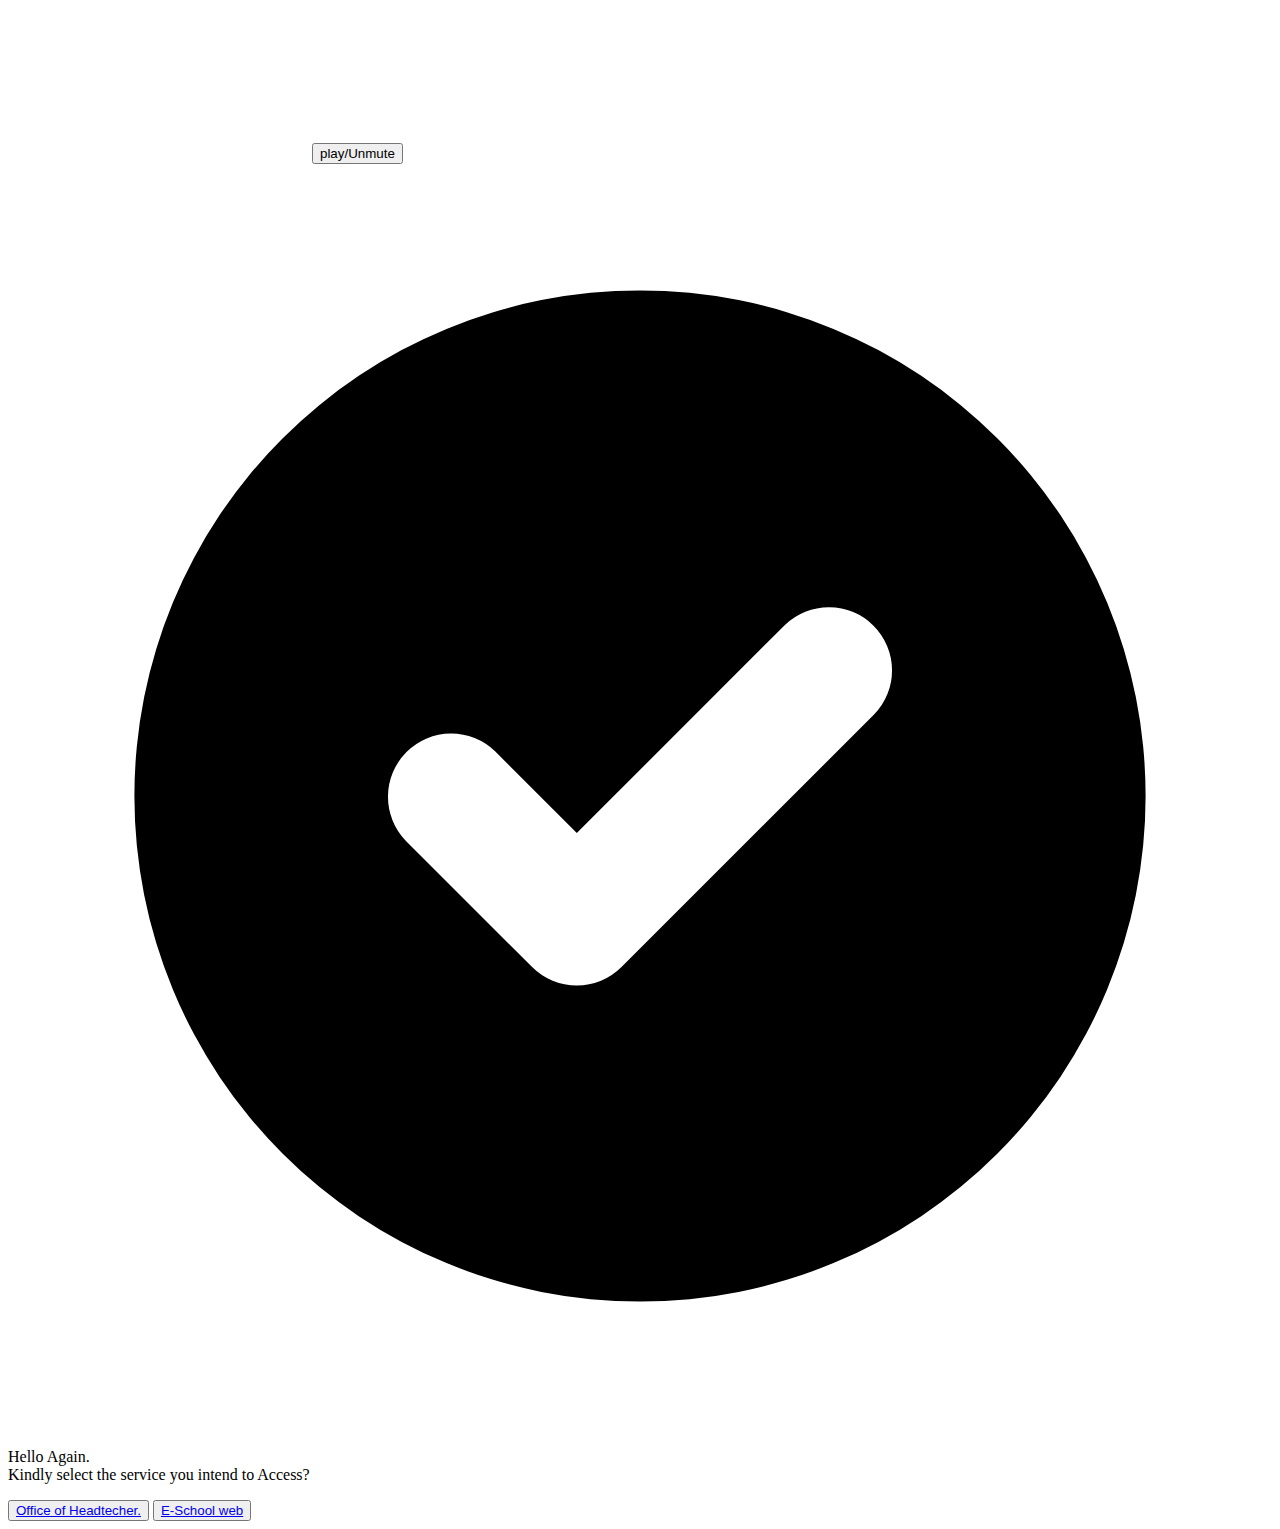
==== index.html @ 0d095c65 "oaia" ====
<!DOCTYPE html>
<html lang="en">
<head>
    <meta charset="UTF-8">
    <meta name="viewport" content="width=device-width, initial-scale=1.0">
    <link rel="stylesheet" href="style.css">
    
    <title>Document</title>
</head>
<body>
    <video autoplay muted loop id="video-background">
        <source src="./video/best1.mp4" type="video/mp4">
        <!-- Add other video format sources here -->
        Your browser does not support HTML5 video.
      </video>
      <button id="mute-toggle">play/Unmute</button>

    <div class="container">
    <div class="notifications-container">
        <div class="success">
          <div class="flex">
            <div class="flex-shrink-0">
              <svg aria-hidden="true" fill="currentColor" viewBox="0 0 20 20" xmlns="http://www.w3.org/2000/svg" class="succes-svg">
                <path clip-rule="evenodd" d="M10 18a8 8 0 100-16 8 8 0 000 16zm3.707-9.293a1 1 0 00-1.414-1.414L9 10.586 7.707 9.293a1 1 0 00-1.414 1.414l2 2a1 1 0 001.414 0l4-4z" fill-rule="evenodd"></path>
              </svg>
            </div>
            <div class="success-prompt-wrap">
              <p class="success-prompt-heading">
              Hello Again. <br> Kindly select  the service you intend to Access?
              </p>
        
              <div class="success-button-container">
                <button class="success-button-main" type="button">
                   <a href="./Learners Biodata/learnerbiodata.html">Office of Headtecher.</a> 
                </button>
                <button class="success-button-secondary" type="button">
                    <a href="https://jamilo-school.github.io/landing-page/">E-School web</a> 
                </button>
              </div>
            </div>
          </div>
        </div>
      </div>
    </div>
    </div>
<script src="app.js"></script>
</body>
</html>
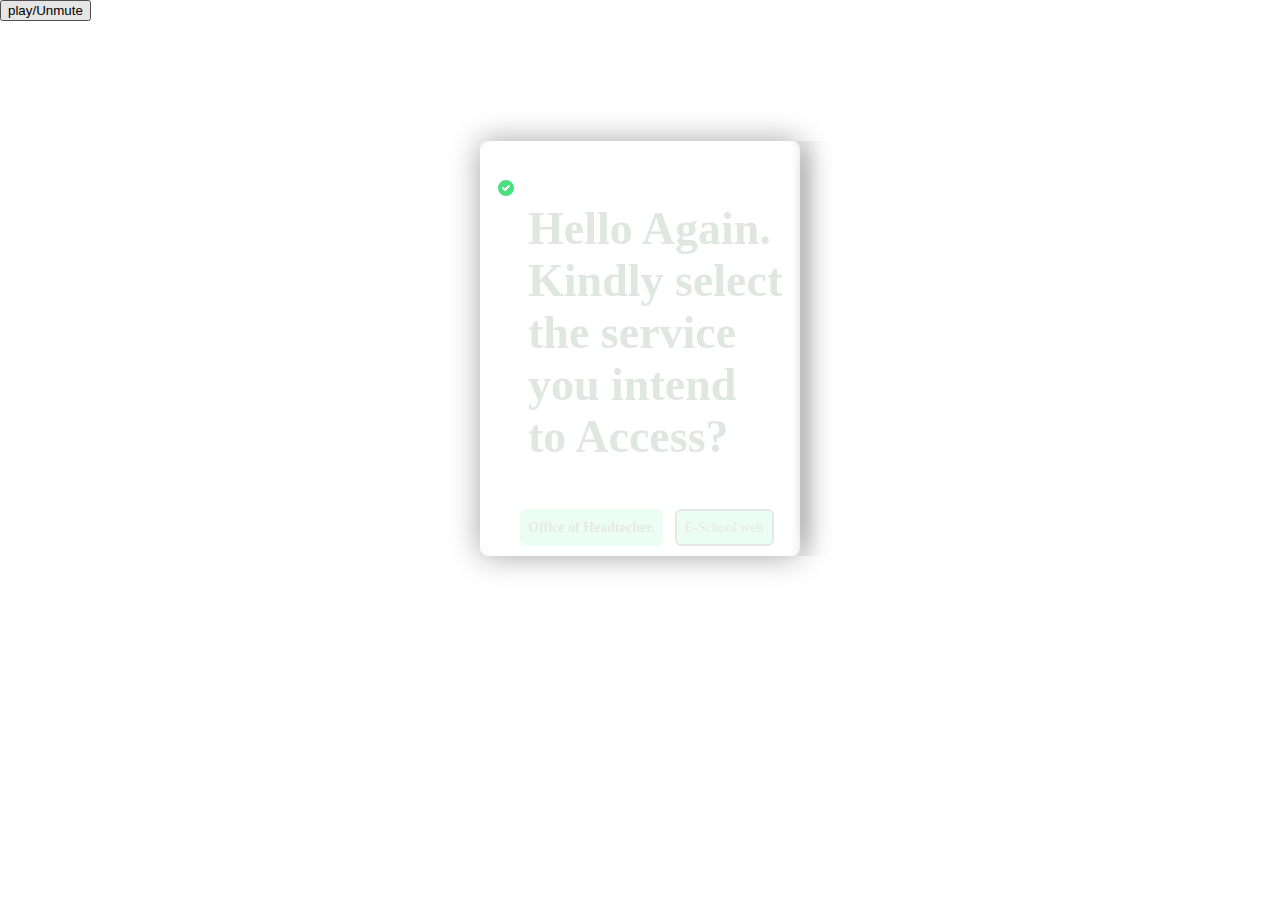
==== commit b0b9bb7b: "ooo" ====
--- a/index.html
+++ b/index.html
@@ -3,7 +3,7 @@
 <head>
     <meta charset="UTF-8">
     <meta name="viewport" content="width=device-width, initial-scale=1.0">
-    <link rel="stylesheet" href="style.css">
+    <link rel="stylesheet" href="index.css">
     
     <title>Document</title>
 </head>
@@ -26,12 +26,12 @@
             </div>
             <div class="success-prompt-wrap">
               <p class="success-prompt-heading">
-              Hello Again. <br> Kindly select  the service you intend to Access?
+              Hello Again. <br> Kindly select  the service you intend <br> to Access?
               </p>
         
               <div class="success-button-container">
                 <button class="success-button-main" type="button">
-                   <a href="./Learners Biodata/learnerbiodata.html">Office of Headtecher.</a> 
+                   <a href="./1Learners Biodata/learnerbiodata.html">Office of Headtecher.</a> 
                 </button>
                 <button class="success-button-secondary" type="button">
                     <a href="https://jamilo-school.github.io/landing-page/">E-School web</a> 
@@ -43,6 +43,6 @@
       </div>
     </div>
     </div>
-<script src="app.js"></script>
+<script src="index.js"></script>
 </body>
 </html>--- a/index.css
+++ b/index.css
@@ -0,0 +1,176 @@
+
+body, html {
+    height: 100%;
+    margin: 0;
+    padding: 0;
+    height: 100vh;
+  }
+  
+  .video-container {
+    position: relative;
+    width: 100%;
+    height: 100vh;
+    overflow: hidden;
+  }
+  
+  #video-background {
+    position: absolute;
+    top: 50%;
+    left: 50%;
+    min-width: 100%;
+    min-height: 100%;
+    width: auto;
+    height: auto;
+    z-index: -1000;
+    transform: translateX(-50%) translateY(-50%);
+  }
+  
+  .content {
+    position: absolute;
+    top: 50%;
+    left: 50%;
+    transform: translateX(-50%) translateY(-50%);
+    text-align: center;
+    color: white;
+  }
+  
+.container{
+    margin: 0 auto;
+    max-width: 320px;
+    margin: 0 auto;
+    backdrop-filter: blur(50px);
+    border-radius: 8px;
+    box-shadow: 0 0 30px rgba(0, 0, 0, 0.361);
+    
+}
+a{
+    text-decoration: none;
+    color: #e5e8e7;
+    font-family: gergia;
+}
+
+.notifications-container {
+    margin-top: 120px;
+    width: 100%;
+    height: auto;
+    font-size: 2.875rem;
+    line-height: 3.25rem;
+    flex-direction: column;
+    gap: 3rem;
+  }
+  
+  .flex {
+    display: flex;
+  }
+  
+  .flex-shrink-0 {
+    flex-shrink: 0;
+  }
+  
+  .success {
+    padding: 1rem;
+    border-radius: 0.375rem;
+    backdrop-filter: blur(5px);
+    width: 100%;
+ 
+  }
+  
+  .succes-svg {
+    color: rgb(74 222 128);
+    width: 1.25rem;
+    height: 1.25rem;
+  }
+  
+  .success-prompt-wrap {
+    margin-left: 0.75rem;
+  }
+  
+  .success-prompt-heading {
+    font-weight: bold;
+    color: rgb(224, 231, 227);
+  }
+  
+  .success-prompt-prompt {
+    margin-top: 0.5rem;
+    color: rgb(21 128 61);
+  }
+  
+  .success-button-container {
+    display: flex;
+    margin-top: 0.875rem;
+    margin-bottom: -0.375rem;
+    margin-left: -0.5rem;
+    margin-right: -0.5rem;
+  }
+  
+  .success-button-main {
+    padding-top: 0.375rem;
+    padding-bottom: 0.375rem;
+    padding-left: 0.5rem;
+    padding-right: 0.5rem;
+    background-image: url(./img/ip.jpg);
+    background-size: cover;
+    background-color: #ECFDF5;
+    color: #e5e8e7;
+    font-size: 0.875rem;
+    line-height: 1.25rem;
+    font-weight: bold;
+    border-radius: 0.375rem;
+    border: none
+  }
+  
+  .success-button-main:hover {
+    background-color: #D1FAE5;
+  }
+  
+  .success-button-secondary {
+    padding-top: 0.375rem;
+    padding-bottom: 0.375rem;
+    padding-left: 0.5rem;
+    padding-right: 0.5rem;
+    margin-left: 0.75rem;
+    border: 2px solid;
+    background-image: url(./img/ip.jpg);
+    background-size: cover;
+    background-color: #ECFDF5;
+    color: #e5e8e7;
+    font-size: 0.875rem;
+    line-height: 1.25rem;
+    border-radius: 0.375rem;
+  }
+  @media (max-width: 639px){
+      
+.container{
+  width: 100%;
+  font-size: 89px;
+  background-color: red;
+  backdrop-filter: blur(5px);
+  border-radius: 8px;
+  box-shadow: 0 0 30px rgba(0, 0, 0, 0.361);
+  
+}
+.success{
+  width: 100%;
+}
+    .success-button-container,.flex,.container {
+        display: grid;
+        grid-template-columns: repeat(1,1fr);
+    }
+    .flex{
+      width: 200cqmax;
+    }
+    .notifications-container{
+        width: 40px;
+        margin: 0 auto;
+        margin: 30px;
+    }
+    .success-prompt-wrap{
+      width:100%;
+    }
+    
+  .success-button-secondary{
+    padding: left 0px;;
+    margin: 5px;
+    margin-left: 0;
+  }
+  }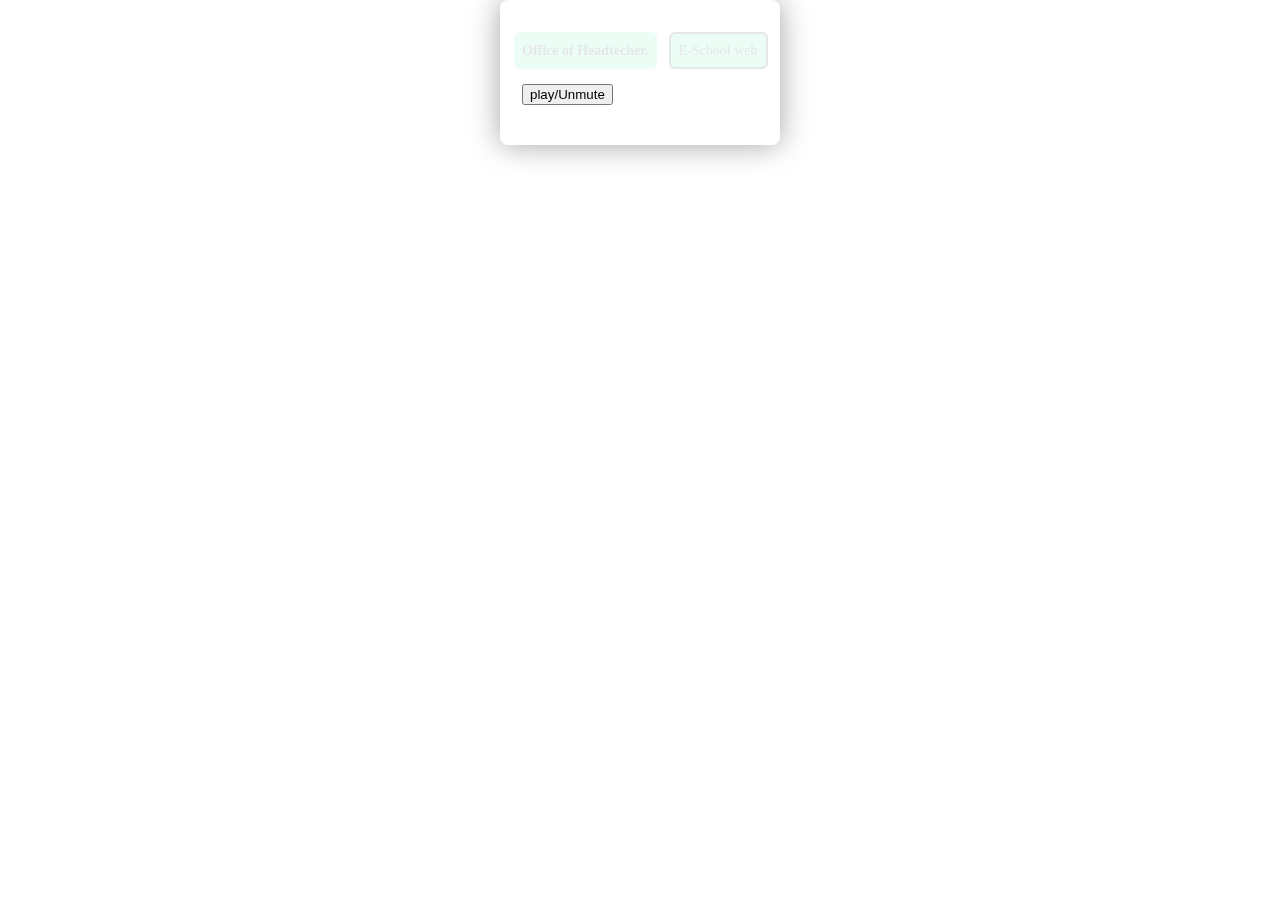
==== commit 6d71a8c2: "iiwm" ====
--- a/index.html
+++ b/index.html
@@ -13,20 +13,14 @@
         <!-- Add other video format sources here -->
         Your browser does not support HTML5 video.
       </video>
-      <button id="mute-toggle">play/Unmute</button>
+    
+   
 
     <div class="container">
     <div class="notifications-container">
-        <div class="success">
-          <div class="flex">
-            <div class="flex-shrink-0">
-              <svg aria-hidden="true" fill="currentColor" viewBox="0 0 20 20" xmlns="http://www.w3.org/2000/svg" class="succes-svg">
-                <path clip-rule="evenodd" d="M10 18a8 8 0 100-16 8 8 0 000 16zm3.707-9.293a1 1 0 00-1.414-1.414L9 10.586 7.707 9.293a1 1 0 00-1.414 1.414l2 2a1 1 0 001.414 0l4-4z" fill-rule="evenodd"></path>
-              </svg>
-            </div>
+        
             <div class="success-prompt-wrap">
               <p class="success-prompt-heading">
-              Hello Again. <br> Kindly select  the service you intend <br> to Access?
               </p>
         
               <div class="success-button-container">
@@ -36,7 +30,9 @@
                 <button class="success-button-secondary" type="button">
                     <a href="https://jamilo-school.github.io/landing-page/">E-School web</a> 
                 </button>
+                
               </div>
+                 <button id="mute-toggle">play/Unmute</button>
             </div>
           </div>
         </div>
--- a/index.css
+++ b/index.css
@@ -35,9 +35,9 @@
   }
   
 .container{
+    max-width: 260px;
     margin: 0 auto;
-    max-width: 320px;
-    margin: 0 auto;
+    padding:2px 10px 30px 10px;
     backdrop-filter: blur(50px);
     border-radius: 8px;
     box-shadow: 0 0 30px rgba(0, 0, 0, 0.361);
@@ -50,22 +50,16 @@
 }
 
 .notifications-container {
-    margin-top: 120px;
+    margin-top: 20px;
     width: 100%;
     height: auto;
-    font-size: 2.875rem;
+    font-size: 1.875rem;
     line-height: 3.25rem;
     flex-direction: column;
     gap: 3rem;
   }
+
   
-  .flex {
-    display: flex;
-  }
-  
-  .flex-shrink-0 {
-    flex-shrink: 0;
-  }
   
   .success {
     padding: 1rem;
@@ -83,6 +77,7 @@
   
   .success-prompt-wrap {
     margin-left: 0.75rem;
+
   }
   
   .success-prompt-heading {
@@ -139,38 +134,33 @@
     border-radius: 0.375rem;
   }
   @media (max-width: 639px){
-      
-.container{
-  width: 100%;
-  font-size: 89px;
-  background-color: red;
-  backdrop-filter: blur(5px);
-  border-radius: 8px;
-  box-shadow: 0 0 30px rgba(0, 0, 0, 0.361);
-  
-}
-.success{
-  width: 100%;
-}
-    .success-button-container,.flex,.container {
-        display: grid;
-        grid-template-columns: repeat(1,1fr);
+    .container{
+      width: 1000%;
+    
     }
-    .flex{
-      width: 200cqmax;
+    .success {
+      font-size: 2rem;
     }
-    .notifications-container{
-        width: 40px;
-        margin: 0 auto;
-        margin: 30px;
+    .success-button-container {
+      margin-top: 0.875rem;
+      margin-bottom: -0.375rem;
+      margin-left: -0.5rem;
+      margin-right: -0.5rem;
+    
+    
     }
-    .success-prompt-wrap{
-      width:100%;
+    .success-button-main {
+      padding-top: 0.375rem;
+      padding-bottom: 0.375rem;
+      padding-left: 0.5rem;
+      padding-right: 0.5rem;
+      background-image: url(./img/ip.jpg);
+      background-size: cover;
+      color: #e5e8e7;
+      font-size: 15px;
+      line-height: 1.25rem;
+      font-weight: bold;
+      border-radius: 0.375rem;
+      border: none
     }
-    
-  .success-button-secondary{
-    padding: left 0px;;
-    margin: 5px;
-    margin-left: 0;
-  }
   }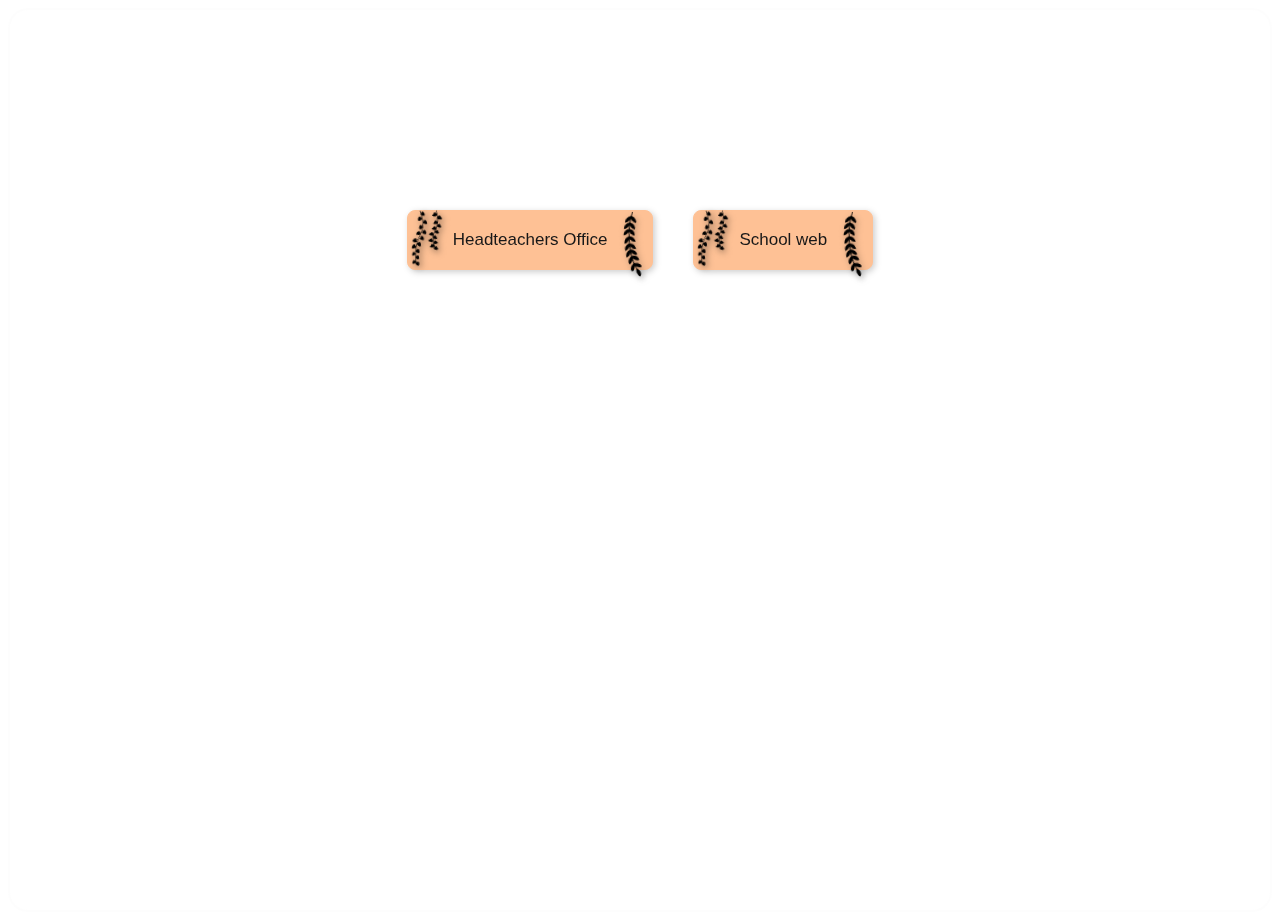
==== commit de2af8a6: "ooo" ====
--- a/index.html
+++ b/index.html
@@ -8,37 +8,41 @@
     <title>Document</title>
 </head>
 <body>
-    <video autoplay muted loop id="video-background">
-        <source src="./video/best1.mp4" type="video/mp4">
-        <!-- Add other video format sources here -->
-        Your browser does not support HTML5 video.
-      </video>
-    
-   
 
-    <div class="container">
-    <div class="notifications-container">
-        
-            <div class="success-prompt-wrap">
-              <p class="success-prompt-heading">
-              </p>
-        
-              <div class="success-button-container">
-                <button class="success-button-main" type="button">
-                   <a href="./1Learners Biodata/learnerbiodata.html">Office of Headtecher.</a> 
-                </button>
-                <button class="success-button-secondary" type="button">
-                    <a href="https://jamilo-school.github.io/landing-page/">E-School web</a> 
-                </button>
-                
-              </div>
-                 <button id="mute-toggle">play/Unmute</button>
-            </div>
-          </div>
-        </div>
-      </div>
+ 
+  <div class="container">
+  
+  <a href="https://jamilo-school.github.io/Htmltogooglesheetform01/"><button> Headteachers Office
+    <div class="icon-1">
+      <svg xmlns="http://www.w3.org/2000/svg" xml:space="preserve" version="1.1" style="shape-rendering:geometricPrecision; text-rendering:geometricPrecision; image-rendering:optimizeQuality; fill-rule:evenodd; clip-rule:evenodd" viewBox="0 0 26.3 65.33" xmlns:xlink="http://www.w3.org/1999/xlink"><defs></defs><g id="Layer_x0020_1"><metadata id="CorelCorpID_0Corel-Layer"></metadata><path class="fil0" d="M13.98 52.87c0.37,-0.8 0.6,-1.74 0.67,-2.74 1.01,1.1 2.23,2.68 1.24,3.87 -0.22,0.26 -0.41,0.61 -0.59,0.97 -2.95,5.89 3.44,10.87 2.98,0.78 0.29,0.23 0.73,0.82 1.03,1.18 0.33,0.4 0.7,0.77 1,1.15 0.29,0.64 -0.09,2.68 1.77,4.91 5.42,6.5 5.67,-2.38 0.47,-4.62 -0.41,-0.18 -0.95,-0.26 -1.28,-0.54 -0.5,-0.41 -1.23,-1.37 -1.66,-1.9 0.03,-0.43 -0.17,-0.13 0.11,-0.33 4.98,1.72 8.4,-1.04 2.38,-3.16 -1.98,-0.7 -2.9,-0.36 -4.72,0.16 -0.63,-0.58 -2.38,-3.82 -2.82,-4.76 1.21,0.56 1.72,1.17 3.47,1.3 6.5,0.5 2.31,-4.21 -2.07,-4.04 -1.12,0.04 -1.62,0.37 -2.49,0.62l-1.25 -3.11c0.03,-0.26 0.01,-0.18 0.1,-0.28 1.35,0.86 1.43,1 3.25,1.45 2.35,0.15 3.91,-0.15 1.75,-2.4 -1.22,-1.27 -2.43,-2.04 -4.22,-2.23l-2.08 0.13c-0.35,-0.58 -0.99,-2.59 -1.12,-3.3l-0.01 -0.01 -0 -0 -0 -0 -0 -0 -0 -0 -0 -0 -0 -0 -0 -0 -0 -0 -0 -0 -0 -0 -0 -0 -0 -0 -0 -0 -0 -0 -0 -0c-0.24,-0.36 1.88,1.31 2.58,1.57 1.32,0.49 2.6,0.33 3.82,0 -0.37,-1.08 -1.17,-2.31 -2.13,-3.11 -1.79,-1.51 -3.07,-1.41 -5.22,-1.38l-0.93 -4.07c0.41,-0.57 1.41,0.9 2.82,1.36 0.96,0.31 1.94,0.41 3,0.14 2,-0.52 -2.25,-4.4 -4.53,-4.71 -0.7,-0.1 -1.23,-0.04 -1.92,-0.03 -0.46,-0.82 -0.68,-3.61 -0.92,-4.74 0.8,0.88 1.15,1.54 2.25,2.23 0.8,0.5 1.58,0.78 2.57,0.85 2.54,0.18 -0.1,-3.47 -0.87,-4.24 -1.05,-1.05 -2.34,-1.59 -4.32,-1.78l-0.33 -3.49c0.83,0.67 1.15,1.48 2.3,2.16 1.07,0.63 2.02,0.89 3.58,0.79 0.15,-1.34 -1.07,-3.39 -2.03,-4.3 -1.05,-0.99 -2.08,-1.47 -3.91,-1.68l-0.07 -3.27 0.32 -0.65c0.44,0.88 1.4,1.74 2.24,2.22 0.69,0.39 2.4,1.1 3.44,0.67 0.31,-1.92 -1.84,-4.49 -3.5,-5.29 -0.81,-0.39 -1.61,-0.41 -2.18,-0.68 -0.12,-1.28 0.27,-3.23 0.37,-4.55l-0.89 0c-0.06,1.28 -0.35,3.12 -0.34,4.31 -0.44,0.45 -0.37,0.42 -0.96,0.64 -3.88,1.49 -4.86,6.38 -3.65,7.34 1.42,-0.31 3.69,-2.14 4.16,-3.66 0.23,0.5 0.1,2.36 0.05,3.05 -1.23,0.4 -2.19,1.05 -2.92,1.82 -1.17,1.24 -2.36,4.04 -1.42,5.69 1.52,0.09 4.07,-2.49 4.49,-4.07l0.29 3.18c-2.81,0.96 -5.01,3.68 -4.18,7.43 2.06,-0.09 3.78,-2.56 4.66,-4.15 0.23,1.45 0.67,3.06 0.74,4.52 -1.26,0.93 -2.37,1.8 -2.97,3.55 -0.48,1.4 -0.49,3.72 0.19,4.55 0.59,0.71 2.06,-1.17 2.42,-1.67 1,-1.35 0.81,-1.92 1.29,-2.46l0.7 3.44c-0.49,0.45 -0.94,0.55 -1.5,1.19 -1.93,2.23 -2.14,4.33 -1.01,6.92 0.72,0.09 2.04,-1.4 2.49,-2.06 0.65,-0.95 0.79,-1.68 1.14,-2.88l0.97 2.92c-0.2,0.55 -1.84,1.32 -2.6,3.62 -0.54,1.62 -0.37,3.86 0.67,4.93 0.58,-0.09 1.85,-1.61 2.2,-2.19 0.66,-1.09 0.66,-1.64 1,-2.93l1.32 3.18c-0.23,0.72 -1.63,1.72 -1.82,4.18 -0.17,2.16 1.11,6.88 3.13,2.46zm-4.09 -16.89l-0 -0 -0 -0 -0 -0 -0 -0 -0 -0 -0 -0 -0 -0 -0 -0 -0 -0 -0 -0 -0 -0 -0 -0 -0 -0 -0 -0 0.01 0.01z"></path></g></svg>
     </div>
+    <div class="icon-2">
+      <svg xmlns="http://www.w3.org/2000/svg" xml:space="preserve" version="1.1" style="shape-rendering:geometricPrecision; text-rendering:geometricPrecision; image-rendering:optimizeQuality; fill-rule:evenodd; clip-rule:evenodd" viewBox="0 0 11.67 37.63" xmlns:xlink="http://www.w3.org/1999/xlink"><defs></defs><g id="Layer_x0020_1"><metadata id="CorelCorpID_0Corel-Layer"></metadata><path class="fil0" d="M7.63 35.26c-0.02,0.13 0.01,0.05 -0.06,0.14 -0,0 -0.08,0.07 -0.11,0.1 -0.42,0.25 -0.55,0.94 -0.23,1.4 0.68,0.95 2.66,0.91 3.75,0.21 0.2,-0.13 0.47,-0.3 0.57,-0.49 0.09,-0.02 0.04,0.03 0.11,-0.07l-1.35 -1.24c-0.78,-0.78 -1.25,-1.9 -2.07,-0.62 -0.11,0.18 -0.06,0.16 -0.22,0.26 -0.4,-0.72 -0.95,-1.79 -1.26,-2.59 0.82,0.02 1.57,-0.12 2.16,-0.45 0.49,-0.27 1.15,-0.89 1.33,-1.4 0.1,-0.06 0.02,0.01 0.06,-0.1 -0.24,-0.16 -0.87,-0.37 -1.19,-0.52 -0.4,-0.19 -0.73,-0.39 -1.09,-0.62 -0.25,-0.16 -0.85,-0.6 -1.18,-0.3 -0.35,0.32 -0.32,0.83 -0.53,1.17 -0.71,-0.3 -0.55,-0.26 -0.84,-1.22 -0.15,-0.5 -0.31,-1.12 -0.41,-1.66l0.03 -0.13c0.56,0.23 1.28,0.37 1.99,0.28 0.56,-0.07 1.33,-0.42 1.62,-0.71l0.1 -0.1c-0.74,-0.68 -1.09,-1.2 -1.65,-1.99 -1.09,-1.52 -1.2,-0.28 -1.92,0.17 -0.26,-0.79 -0.73,0.2 -0.12,-2.76 0.06,-0.3 0.19,-0.7 0.2,-0.98 0.18,0.08 0.01,-0.01 0.11,0.08 0.05,0.05 0.07,0.07 0.1,0.12 0.94,1.17 3.63,0.82 4.21,0.01 0.13,-0.02 0.06,0.03 0.1,-0.1 -1.14,-0.81 -1.91,-2.89 -2.58,-2.67 -0.29,0.09 -0.78,0.63 -0.93,0.87 -0.54,-0.48 -0.36,-0.63 -0.38,-0.81 0.01,-0.01 0.03,-0.04 0.03,-0.03 0.01,0.02 0.36,-0.35 0.45,-0.6 0.13,-0.35 0.04,-0.65 -0.05,-0.95 0.06,-0.41 0.33,-1.33 0.28,-1.71 0.22,-0.05 0.19,0.05 0.45,0.17 0.47,0.23 1.17,0.33 1.7,0.32 0.62,-0 1.74,-0.39 1.94,-0.75 0.14,-0.02 0.05,0.06 0.13,-0.09 -1.05,-1.1 -0.7,-0.64 -1.62,-1.92 -0.58,-0.81 -0.9,-1.27 -1.9,0.12 -0.44,-0.5 -0.64,-0.69 -0.66,-1.24 0.02,-0.31 0.15,-0.36 0.08,-0.73 -0.04,-0.24 -0.14,-0.41 -0.29,-0.59l-0.47 -2.54c0.09,-0.14 -0.09,-0.1 0.2,-0.05 0.06,0.01 0.19,0.05 0.3,0.07 0.54,0.09 1.47,0.01 1.95,-0.15 0.57,-0.19 1.53,-0.8 1.68,-1.18 0.16,-0.07 0.05,0.02 0.15,-0.13 -0.12,-0.15 -0.95,-0.65 -1.15,-0.8 -1.43,-1.08 -2.21,-2.77 -3.16,-0.38 -0.2,-0.1 -0.75,-0.55 -0.83,-0.74 -0.15,-0.35 -0.21,-0.81 -0.37,-1.15l-0.1 -0.25c-0.03,-0.3 -0.44,-1.33 -0.57,-1.64 -0.2,-0.51 -0.47,-1.09 -0.64,-1.6l-0.55 0c0.14,0.42 0.36,0.84 0.53,1.28 0.12,0.3 0.19,0.35 0.06,0.66l-0.21 0.52c-0.01,0.01 -0.01,0.02 -0.02,0.03 -0.06,0.1 -0.03,0.05 -0.06,0.09 -1.44,-1.03 -1.66,-0.73 -2.07,0.46 -0.16,0.46 -0.3,0.93 -0.5,1.36l-0.64 1.28c0.06,0.07 -0,0.03 0.1,0.03 0.05,0.05 0.02,0.03 0.1,0.08l0.49 0.14c0.23,0.05 0.44,0.09 0.66,0.1 0.55,0.04 0.94,-0.06 1.35,-0.19 0.54,-0.18 1.09,-0.44 1.5,-0.82 0.15,-0.14 0.24,-0.3 0.4,-0.41l0.46 1.66c0.03,0.74 -0.09,0.6 0.27,1.21 0.01,0.01 0.01,0.02 0.02,0.03 0.01,0.01 0.01,0.02 0.02,0.04l0.07 0.11c-0.02,0.22 0.19,1.01 0.24,1.29 0.09,0.46 -0.21,0.79 -0.3,1.2 -0.55,-0.23 -1.25,-1.06 -1.66,-0.23 -0.12,0.25 -0.17,0.36 -0.26,0.62 -0.33,1.01 -0.63,1.61 -1.06,2.43l0.12 0.04 0.23 0.11c0.06,0.02 0.17,0.04 0.25,0.06 0.17,0.04 0.34,0.08 0.52,0.09 0.29,0.02 0.93,0.07 1.12,-0.13 0.42,0.01 1.24,-0.49 1.51,-0.71 0.01,0.01 0.03,0 0.04,0.02l0.09 0.06c-0.04,0.29 0.02,0.41 0.03,0.7l-0.05 1.41c-0.06,1.12 -0.29,1.06 -0.76,1.69 -0.08,-0.07 -0.03,-0.01 -0.11,-0.11 -0.03,-0.03 -0.06,-0.08 -0.09,-0.11 -0.2,-0.25 -0.38,-0.54 -0.7,-0.69 -0.7,-0.32 -1.52,1.73 -2.82,2.61 0.04,0.2 -0.01,0.06 0.1,0.11 0.25,0.3 1,0.67 1.5,0.78 0.35,0.08 0.71,0.08 1.09,0.05 0.25,-0.02 0.82,-0.16 0.92,-0.13 -0.16,0.69 -0.35,1.35 -0.52,2.03 -0.25,1 -0.03,0.77 -0.98,1.53 -0.3,-0.31 -0.33,-0.77 -0.77,-1.02 -0.42,-0.25 -0.91,0.35 -1.12,0.55 -0.33,0.32 -0.58,0.6 -0.97,0.89 -0.19,0.14 -0.34,0.26 -0.53,0.4 -0.14,0.11 -0.43,0.29 -0.53,0.4 0.1,0.15 -0.02,0.06 0.15,0.13 0.09,0.22 0.35,0.38 0.54,0.52 0.22,0.16 0.43,0.29 0.69,0.39 0.43,0.17 1.32,0.31 1.87,0.23l0.23 -0.05c0.01,-0 0.03,-0.02 0.04,-0.02 0.01,-0 0.02,-0.01 0.03,-0.02 0.32,0.05 0.52,-0.18 0.79,-0.24l-0.02 0.66c0,0.77 -0.24,0.75 0.16,1.51l0.04 0.07c0,0.01 0.01,0.03 0.02,0.04 -0.05,0.35 0.18,1.03 0.24,1.4 -0.23,0.18 -0.34,0.33 -0.51,0.41 -0.75,-1.17 -0.82,-1.52 -1.92,-0.43 -0.32,0.31 -0.59,0.57 -0.95,0.86 -0.23,0.19 -0.95,0.65 -1.05,0.81l0.13 0.1c0.88,1.15 3.14,1.5 4.1,0.82 0.47,-0.34 0.54,-0.56 0.52,-1.34l0.67 1.84c0.03,0.16 0.06,0.28 0.12,0.42 0.03,0.06 0.05,0.12 0.09,0.17 0.1,0.15 0.03,0.06 0.13,0.14 -0,0.29 0.14,0.22 0.06,0.56 -0.03,0.13 -0.14,0.43 -0.19,0.53 -1.94,-1.27 -1.57,-0.02 -2.28,1.76 -0.16,0.41 -0.37,0.77 -0.53,1.2 0.09,0.08 0.01,0.03 0.15,0.03 0.29,0.33 1.66,0.28 2.36,-0.01 0.48,-0.2 0.96,-0.46 1.3,-0.82 0.15,-0.16 0.16,-0.3 0.38,-0.33 0.14,0.08 0.17,0.19 0.27,0.36zm-3.62 -12.85c0.13,-0.01 0.31,-0.15 0.55,-0.19 -0.01,0.45 0.02,0.74 -0.34,0.45 -0.06,-0.05 -0.09,-0.06 -0.12,-0.09 -0.09,-0.1 -0.04,-0.01 -0.09,-0.17zm1.92 -12.29l-0.04 0.13c-0.07,-0.02 -0.17,-0.02 -0.21,-0.03 -0.27,-0.08 -0.09,0.04 -0.16,-0.16 0.12,-0.08 0.18,-0.23 0.34,-0.35l0.08 0.4zm1.33 3.05l-0.4 0.17c-0,-0.08 -0,-0.15 -0.02,-0.23 -0.02,-0.09 -0.03,-0.07 -0.05,-0.11l0.07 -0.16c0.21,0.11 0.28,0.16 0.4,0.32zm-1.54 6.48l0.16 -0.51c0.17,0.07 0.25,0.14 0.36,0.29l-0.52 0.22zm0.28 10.88l-0.09 -0.38 0.37 0.07c-0.02,0.1 -0.03,0.13 -0.09,0.19 -0.13,0.15 0.01,0.06 -0.19,0.12zm-1.05 -5.97c0.06,0.12 0.16,0.16 0.26,0.23 -0.09,0.14 -0.22,0.18 -0.37,0.21 -0,-0.02 -0.02,-0.27 -0.02,-0.27 0.04,-0.19 -0.06,-0.09 0.13,-0.16zm1.03 -8.01c-0.09,-0.02 -0.15,-0.02 -0.22,-0.07 -0.21,-0.13 -0.08,-0.02 -0.14,-0.18 0.15,-0.05 0.21,-0.15 0.45,-0.24l-0.08 0.48zm0.57 16.58l-0.45 -0c0.02,-0.18 0.12,-0.3 0.26,-0.42l0.18 0.42zm-1.45 -3.7l-0.19 -0.23c-0.06,-0.07 -0.1,-0.13 -0.17,-0.19 -0.24,-0.23 -0.29,-0.14 -0.36,-0.36l0.46 -0.19c0.07,0.14 0.25,0.78 0.26,0.97zm0.37 -23.67l-0.12 -0.57 0.54 0.21c-0.07,0.16 -0.27,0.31 -0.41,0.36zm-1.46 -3.02c-0.07,0.01 -0.19,-0.04 -0.3,-0.06 -0.04,-0.01 -0.14,-0.02 -0.18,-0.03 -0.15,-0.07 -0.06,0.04 -0.14,-0.13 0.11,-0.07 0.2,-0.27 0.37,-0.4 0.13,0.13 0.2,0.43 0.24,0.62z"></path></g></svg>
     </div>
+    <div class="icon-3">
+      <svg xmlns="http://www.w3.org/2000/svg" xml:space="preserve" version="1.1" style="shape-rendering:geometricPrecision; text-rendering:geometricPrecision; image-rendering:optimizeQuality; fill-rule:evenodd; clip-rule:evenodd" viewBox="0 0 25.29 76.92" xmlns:xlink="http://www.w3.org/1999/xlink"><defs></defs><g id="Layer_x0020_1"><metadata id="CorelCorpID_0Corel-Layer"></metadata><path class="fil0" d="M19.14 6.58c0.09,0.1 -0.02,0.03 0.17,0.15 0.04,0.03 0.19,0.09 0.27,0.13l0.16 0.02c0.12,0.14 0.02,0.06 0.22,0.18 0.63,0.37 1.81,0.52 2.51,0.53 0.42,-0.26 0.61,-1.58 0.55,-2.27 -0.11,-1.17 -1.02,-3.42 -2.17,-3.76 -0.84,-0.25 -1.19,0.02 -1.4,0.7 -0.03,0.1 -0.05,0.19 -0.09,0.28l-0.18 0.25c-0.18,-0.36 -0.77,-0.97 -1.2,-1.18 -0.64,-0.31 -0.36,-0.26 -0.84,-1.59l-0.75 0c0.2,0.63 0.44,1.27 0.61,1.92 0.17,0.64 0.47,1.46 0.58,2.05 -0.21,0.36 -0.43,0.5 -0.31,1.1 0.11,0.51 0.35,0.71 0.76,0.9 0.13,0.31 0.36,1.33 0.39,1.78 -0.68,0.24 -1.38,0.85 -1.62,1.43 -0.45,-0.47 -0.29,-1.59 -1.59,-1.22 -0.8,0.22 -1.09,0.8 -1.45,1.52 -0.58,1.18 -0.96,2.15 -0.6,3.58 0.04,0.17 0.13,0.4 0.19,0.55 0.11,0.29 0.09,0.34 0.35,0.44 1.74,-0.01 2.96,-0.82 4.13,-1.55 0.22,-0.13 0.65,-0.39 0.79,-0.62 0.74,-1.2 -0.74,-2.14 -1.7,-2.43 -0.01,-0.51 1.07,-0.87 1.7,-0.82 0.21,1.74 0.56,3.5 0.61,5.33 0.05,2.05 0.01,3.68 -0.08,5.71 -1.2,0.52 -0.99,0.65 -1.77,1.46 -0.39,-0.45 -0.22,-1.6 -1.59,-1.18 -0.79,0.24 -0.91,0.63 -1.42,1.55 -0.78,1.41 -0.95,2.66 -0.36,4.15 0.14,0.35 0.06,0.36 0.36,0.37 0.78,-0 1.47,-0.18 2.09,-0.43 0.51,-0.2 1.26,-0.76 1.69,-0.86 -0.18,0.3 -0.34,0.91 -0.48,1.25l-1.54 3.5c-1.75,0.08 -1.26,0.29 -2.27,0.59 0.1,-1.15 0.1,-1.69 -1.1,-1.78 -0.7,-0.05 -1.5,0.65 -1.91,0.96 -1.04,0.82 -1.93,1.81 -1.94,3.77 0.09,0.22 -0.03,0.09 0.18,0.11 0.24,0.36 1.4,0.49 1.94,0.58l0.19 -0.01 0.71 -0.01 0.08 -0.02 1.74 -0.17c0.25,0.04 0.03,-0.07 0.19,0.09l-2.62 4.74c-0.28,0.51 -0.56,1.2 -0.86,1.61 -0.44,-0.02 -0.69,-0.14 -1.18,-0.08 -0.38,0.04 -0.72,0.17 -1.08,0.22 0.1,-0.53 0.78,-1.5 -0.62,-1.96 -0.79,-0.26 -1.74,0.32 -2.33,0.6 -2.12,1.02 -2.81,3.28 -2.36,3.38 0.01,0.01 0.03,0.02 0.03,0.04l0.11 0.1c0.42,0.34 1.16,0.64 1.66,0.79 0.65,0.19 1.73,0.31 2.43,0.38 3,0.28 1.16,-2.8 1.09,-3.14 0.86,0.12 1.3,-0.05 1.81,0.56 -0.08,0.35 -0.53,1.2 -0.71,1.6 -0.74,1.61 -1.24,3.24 -1.73,4.96 -0.92,0.11 -1.11,0.44 -1.77,0.69 0.01,-1.08 0.1,-1.68 -1.14,-1.71 -0.55,-0.01 -0.8,0.17 -1.11,0.41 -1.43,1.08 -2.52,2.24 -2.53,4.15 -0,0.62 0.11,0.48 0.22,0.54 0.63,0.38 1.79,0.44 2.67,0.35 0.47,-0.05 0.97,-0.11 1.43,-0.2l0.98 -0.22c0.38,-0.08 0.14,-0.15 0.26,0.06 -0.08,0.78 -0.66,2.6 -0.56,3.29 -0.13,0.14 -0.07,0.08 -0.17,0.29 -0.06,0.13 -0.08,0.18 -0.12,0.33 -0.07,0.3 -0.02,0.6 -0.03,0.92 -0.09,0.94 -0.17,0.52 -0.78,0.94 -0.32,0.22 -0.57,0.55 -0.86,0.82 -0.29,-0.69 -0.22,-1.44 -1.39,-1.13 -0.93,0.25 -1.93,2.19 -2.03,3.16 -0.06,0.56 0.02,1.84 0.39,2.08 2,0.02 2.64,-0.6 4.08,-1.25l-0.01 0.28c-0.06,0.58 -0.22,2.09 -0.14,2.62 -0.44,0.37 -0.46,1.03 -0.12,1.49 -0.08,3.97 0.16,2.73 -0.77,3.57 -0.24,0.21 -0.37,0.4 -0.62,0.62 -0.36,-0.53 -0.09,-1.43 -1.37,-1.13 -0.98,0.23 -1.92,2.22 -2.06,3.14 -0.07,0.47 -0.07,1.79 0.41,2.09 0.86,0.04 1.94,-0.12 2.51,-0.52l0.16 -0.08c0.6,-0.17 1.39,-0.67 1.84,-0.94 0.12,0.18 0.04,0.07 0.14,0.1 -0.18,0.38 -0.31,0.07 -0.71,0.58 -0.67,0.86 0.33,1.72 0.89,2.31 0.6,0.64 1.71,1.63 2.94,1.88 0.38,-0.11 0.92,-1.2 1.04,-1.69 0.21,-0.86 0.15,-1.53 -0.05,-2.41 -0.22,-0.94 -0.24,-1.38 -1.01,-1.81 -0.93,-0.52 -1.19,0.28 -1.59,0.76 -0.21,-0.33 -0.33,-0.79 -0.58,-1.12 -0.48,-0.62 -0.48,-0.13 -0.5,-1.22 -0.02,-1.09 0.05,-2.25 0.01,-3.32 0.37,0.22 0.89,0.86 1.37,1.21 0.51,0.37 1.05,0.65 1.76,0.82 0.32,-0.02 0.92,-1.21 1.04,-1.68 0.22,-0.87 0.15,-1.53 -0.04,-2.41 -0.19,-0.86 -0.3,-1.41 -0.96,-1.79 -1.06,-0.6 -1.26,0.38 -1.71,0.74 -0.22,-0.8 -0.65,-1.34 -1.19,-1.71l0.5 -4.35 0.38 0.28c0.23,0.25 0.6,0.67 0.87,0.82 0.07,0.1 0.05,0.1 0.19,0.21 0.18,0.23 0.66,0.57 0.92,0.6 0.1,0.13 -0.01,0.03 0.16,0.16 0.08,0.06 0.1,0.07 0.18,0.11 0.14,0.07 0.26,0.1 0.44,0.15l0.45 0.17c0.35,0.08 0.75,-0.74 0.91,-1.05 0.21,-0.4 0.41,-1.07 0.43,-1.57 -0,-0.28 0.04,-0.67 -0.1,-0.85l0.03 -0.17c-0,-0.04 -0.01,-0.13 -0.01,-0.15 -0.05,-0.13 -0.03,-0.1 -0.09,-0.17 0.06,-0.51 -0.25,-1.75 -0.94,-2.22 -1.11,-0.74 -1.37,0.09 -1.86,0.69l-0.12 -0.2c-0.28,-0.56 -0.41,-1.06 -1,-1.45 0.04,-1.21 1.29,-5.03 1.31,-5.65 0.07,0.06 0.05,0.04 0.12,0.13 0.63,0.83 0.41,0.6 1.22,1.38 0.76,0.74 1.67,1.73 2.95,1.92 0.28,0.13 0.55,-0.41 0.69,-0.64 0.21,-0.34 0.36,-0.64 0.47,-1.02 0.36,-1.24 0.14,-3.92 -1.03,-4.6 -1.23,-0.72 -1.67,0.89 -1.75,0.72 -0.01,-0.01 -0.03,0.02 -0.04,0.03 -0.19,-0.33 -0.3,-0.68 -0.49,-1 -0.22,-0.38 -0.47,-0.51 -0.68,-0.79 0.39,-1.04 1.05,-2.29 1.59,-3.3 0.57,-1.06 1.2,-2.15 1.7,-3.17 1.43,-0.02 1.51,0.55 1.8,0.6 -0.1,0.19 -0.02,0.07 -0.16,0.2 -0.01,0.01 -0.21,0.13 -0.23,0.15 -0.8,0.47 -1.8,0.96 -1.37,2.09 0.14,0.37 0.42,0.53 0.75,0.73 1.23,0.73 2.46,1.53 4.32,1.53 0.28,-0.08 0.25,-0.15 0.35,-0.44 0.22,-0.63 0.33,-1.22 0.26,-1.93 -0.11,-1.05 -1.06,-3.33 -2.21,-3.65 -1.31,-0.37 -1.17,0.6 -1.56,1.21l-0.2 -0.19c-0.84,-0.96 -0.61,-0.56 -1.27,-1.09 0.16,-0.47 0.7,-1.32 0.98,-1.82 1.05,-1.91 1.94,-3.59 2.84,-5.61 0.73,0.01 1.23,0.31 1.57,0.68 -0.26,0.25 -1.37,0.7 -1.67,1.19 -0.51,0.8 -0.07,1.45 0.63,1.87 1.15,0.7 2.56,1.58 4.34,1.55 0.33,-0.09 0.46,-0.67 0.52,-0.98 0.28,-1.4 -0.01,-2.34 -0.66,-3.5 -0.49,-0.87 -0.67,-1.3 -1.44,-1.54 -1.15,-0.36 -1.27,0.44 -1.56,1.23 -0.65,-0.55 0.03,-0.23 -1.38,-1.25 0.22,-0.6 1.08,-2.59 1.06,-3.14 0.38,-0.35 0.52,-0.78 0.43,-1.4 0.22,-0.75 0.67,-4.16 0.53,-5 0.32,0.09 0.75,0.4 1.06,0.57 0.35,0.2 0.71,0.39 1.06,0.57 0.73,0.38 1.61,0.62 2.65,0.61 0.58,-0.21 0.64,-1.82 0.61,-2.32 -0.04,-0.79 -0.45,-1.64 -0.77,-2.19 -0.39,-0.68 -0.64,-1.3 -1.45,-1.52 -1.33,-0.36 -1.16,0.63 -1.55,1.24 -0.67,-0.66 -0.61,-0.87 -1.64,-1.37 -0.06,-2.55 -0.87,-5.97 -0.9,-6.74l0.15 -0.03 0.01 -0.03zm-14.34 62.71l-0.02 1.23c-0.17,-0.13 -0.38,-0.3 -0.62,-0.45 -0.2,-0.13 -0.4,-0.21 -0.59,-0.39 0.26,-0.28 0.65,-0.51 1.16,-0.55l0.07 0.15zm14.26 -66.46c-0.03,0.28 0.03,0.13 -0.15,0.29 -0.01,0.01 -0.24,0.12 -0.24,0.13 -0.22,0.12 -0.24,0.17 -0.54,0.21 0.01,-0.4 -0.17,-0.77 -0.25,-1.14 0.63,0.03 0.9,0.46 1.18,0.51zm-14.86 55.33c0.15,-0.05 0.34,-0.22 0.51,-0.31 0.29,-0.15 0.4,-0.14 0.78,-0.16 -0.03,0.41 -0.14,0.81 -0.08,1.19 -0.26,0.14 -0.08,0.13 -0.34,-0.03 -0.26,-0.16 -0.76,-0.47 -0.88,-0.69zm2.5 -3.73c0.16,-0.41 0.11,-0.97 0.32,-1.32 0.3,0.08 0.44,0.22 0.64,0.41 0.2,0.19 0.27,0.36 0.41,0.49 -0.16,0.21 0.06,0.08 -0.33,0.21 -0.1,0.03 -0.26,0.05 -0.36,0.08 -0.23,0.05 -0.43,0.12 -0.68,0.14zm0.14 8.74l-1.08 0.27c-0.09,-0.08 -0.07,0.14 -0.08,-0.17l0.07 -1.1c0.51,0.12 0.97,0.57 1.09,1.01zm-0.43 8.78c-0.17,0.02 -0.31,0.07 -0.44,0.1 -0.01,0 -0.23,0.03 -0.24,0.03 -0.22,-0.04 0,0.16 -0.14,-0.1l-0.01 -0.9c0.37,0.15 0.68,0.48 0.83,0.88zm7.48 -41.68c0.31,-0.02 0.51,-0.13 0.93,-0.12 0.35,0 0.54,0.09 0.82,0.17 -0.11,0.53 -0.59,0.91 -0.64,1.43 -0.25,-0.04 -0.12,0.01 -0.27,-0.15l-0.84 -1.31zm4.93 -8.23c-0.27,-0 -0.43,-0.17 -0.68,-0.32 -0.41,-0.23 -0.51,-0.16 -0.64,-0.47 0.15,-0.04 0.4,-0.31 0.62,-0.42 0.29,-0.15 0.49,-0.18 0.85,-0.23 0.05,0.51 -0.12,0.95 -0.14,1.43zm-12.94 26.21c0.63,-0.04 0.61,-0.21 1.47,-0.11l-0.33 1.55c-0.33,-0.14 -0.22,-0.21 -0.62,-0.71 -0.32,-0.39 -0.42,-0.39 -0.52,-0.74zm15.47 -33.38c-0.15,0.29 -0.36,0.33 -0.67,0.51 -0.26,0.15 -0.4,0.29 -0.69,0.42 -0.01,-0.23 0.02,-0.53 -0.08,-0.67l0.03 -0.86c0.33,0.01 0.6,0.1 0.83,0.21 0.22,0.11 0.42,0.34 0.58,0.38zm-12.41 30.37c0.14,-0.37 0.45,-1.36 0.68,-1.6 0.66,0.19 1.09,0.56 1.31,1.14 -0.34,0.04 -0.75,0.16 -1.08,0.25 -0.9,0.24 -0.77,0.49 -0.91,0.21z"></path></g></svg>
+    </div>
+  </button>
+
+</a>
+
+
+  <a href="https://jamilo-school.github.io/landing-page/"><button>School web
+    <div class="icon-1">
+      <svg xmlns="http://www.w3.org/2000/svg" xml:space="preserve" version="1.1" style="shape-rendering:geometricPrecision; text-rendering:geometricPrecision; image-rendering:optimizeQuality; fill-rule:evenodd; clip-rule:evenodd" viewBox="0 0 26.3 65.33" xmlns:xlink="http://www.w3.org/1999/xlink"><defs></defs><g id="Layer_x0020_1"><metadata id="CorelCorpID_0Corel-Layer"></metadata><path class="fil0" d="M13.98 52.87c0.37,-0.8 0.6,-1.74 0.67,-2.74 1.01,1.1 2.23,2.68 1.24,3.87 -0.22,0.26 -0.41,0.61 -0.59,0.97 -2.95,5.89 3.44,10.87 2.98,0.78 0.29,0.23 0.73,0.82 1.03,1.18 0.33,0.4 0.7,0.77 1,1.15 0.29,0.64 -0.09,2.68 1.77,4.91 5.42,6.5 5.67,-2.38 0.47,-4.62 -0.41,-0.18 -0.95,-0.26 -1.28,-0.54 -0.5,-0.41 -1.23,-1.37 -1.66,-1.9 0.03,-0.43 -0.17,-0.13 0.11,-0.33 4.98,1.72 8.4,-1.04 2.38,-3.16 -1.98,-0.7 -2.9,-0.36 -4.72,0.16 -0.63,-0.58 -2.38,-3.82 -2.82,-4.76 1.21,0.56 1.72,1.17 3.47,1.3 6.5,0.5 2.31,-4.21 -2.07,-4.04 -1.12,0.04 -1.62,0.37 -2.49,0.62l-1.25 -3.11c0.03,-0.26 0.01,-0.18 0.1,-0.28 1.35,0.86 1.43,1 3.25,1.45 2.35,0.15 3.91,-0.15 1.75,-2.4 -1.22,-1.27 -2.43,-2.04 -4.22,-2.23l-2.08 0.13c-0.35,-0.58 -0.99,-2.59 -1.12,-3.3l-0.01 -0.01 -0 -0 -0 -0 -0 -0 -0 -0 -0 -0 -0 -0 -0 -0 -0 -0 -0 -0 -0 -0 -0 -0 -0 -0 -0 -0 -0 -0 -0 -0c-0.24,-0.36 1.88,1.31 2.58,1.57 1.32,0.49 2.6,0.33 3.82,0 -0.37,-1.08 -1.17,-2.31 -2.13,-3.11 -1.79,-1.51 -3.07,-1.41 -5.22,-1.38l-0.93 -4.07c0.41,-0.57 1.41,0.9 2.82,1.36 0.96,0.31 1.94,0.41 3,0.14 2,-0.52 -2.25,-4.4 -4.53,-4.71 -0.7,-0.1 -1.23,-0.04 -1.92,-0.03 -0.46,-0.82 -0.68,-3.61 -0.92,-4.74 0.8,0.88 1.15,1.54 2.25,2.23 0.8,0.5 1.58,0.78 2.57,0.85 2.54,0.18 -0.1,-3.47 -0.87,-4.24 -1.05,-1.05 -2.34,-1.59 -4.32,-1.78l-0.33 -3.49c0.83,0.67 1.15,1.48 2.3,2.16 1.07,0.63 2.02,0.89 3.58,0.79 0.15,-1.34 -1.07,-3.39 -2.03,-4.3 -1.05,-0.99 -2.08,-1.47 -3.91,-1.68l-0.07 -3.27 0.32 -0.65c0.44,0.88 1.4,1.74 2.24,2.22 0.69,0.39 2.4,1.1 3.44,0.67 0.31,-1.92 -1.84,-4.49 -3.5,-5.29 -0.81,-0.39 -1.61,-0.41 -2.18,-0.68 -0.12,-1.28 0.27,-3.23 0.37,-4.55l-0.89 0c-0.06,1.28 -0.35,3.12 -0.34,4.31 -0.44,0.45 -0.37,0.42 -0.96,0.64 -3.88,1.49 -4.86,6.38 -3.65,7.34 1.42,-0.31 3.69,-2.14 4.16,-3.66 0.23,0.5 0.1,2.36 0.05,3.05 -1.23,0.4 -2.19,1.05 -2.92,1.82 -1.17,1.24 -2.36,4.04 -1.42,5.69 1.52,0.09 4.07,-2.49 4.49,-4.07l0.29 3.18c-2.81,0.96 -5.01,3.68 -4.18,7.43 2.06,-0.09 3.78,-2.56 4.66,-4.15 0.23,1.45 0.67,3.06 0.74,4.52 -1.26,0.93 -2.37,1.8 -2.97,3.55 -0.48,1.4 -0.49,3.72 0.19,4.55 0.59,0.71 2.06,-1.17 2.42,-1.67 1,-1.35 0.81,-1.92 1.29,-2.46l0.7 3.44c-0.49,0.45 -0.94,0.55 -1.5,1.19 -1.93,2.23 -2.14,4.33 -1.01,6.92 0.72,0.09 2.04,-1.4 2.49,-2.06 0.65,-0.95 0.79,-1.68 1.14,-2.88l0.97 2.92c-0.2,0.55 -1.84,1.32 -2.6,3.62 -0.54,1.62 -0.37,3.86 0.67,4.93 0.58,-0.09 1.85,-1.61 2.2,-2.19 0.66,-1.09 0.66,-1.64 1,-2.93l1.32 3.18c-0.23,0.72 -1.63,1.72 -1.82,4.18 -0.17,2.16 1.11,6.88 3.13,2.46zm-4.09 -16.89l-0 -0 -0 -0 -0 -0 -0 -0 -0 -0 -0 -0 -0 -0 -0 -0 -0 -0 -0 -0 -0 -0 -0 -0 -0 -0 -0 -0 0.01 0.01z"></path></g></svg>
+    </div>
+    <div class="icon-2">
+      <svg xmlns="http://www.w3.org/2000/svg" xml:space="preserve" version="1.1" style="shape-rendering:geometricPrecision; text-rendering:geometricPrecision; image-rendering:optimizeQuality; fill-rule:evenodd; clip-rule:evenodd" viewBox="0 0 11.67 37.63" xmlns:xlink="http://www.w3.org/1999/xlink"><defs></defs><g id="Layer_x0020_1"><metadata id="CorelCorpID_0Corel-Layer"></metadata><path class="fil0" d="M7.63 35.26c-0.02,0.13 0.01,0.05 -0.06,0.14 -0,0 -0.08,0.07 -0.11,0.1 -0.42,0.25 -0.55,0.94 -0.23,1.4 0.68,0.95 2.66,0.91 3.75,0.21 0.2,-0.13 0.47,-0.3 0.57,-0.49 0.09,-0.02 0.04,0.03 0.11,-0.07l-1.35 -1.24c-0.78,-0.78 -1.25,-1.9 -2.07,-0.62 -0.11,0.18 -0.06,0.16 -0.22,0.26 -0.4,-0.72 -0.95,-1.79 -1.26,-2.59 0.82,0.02 1.57,-0.12 2.16,-0.45 0.49,-0.27 1.15,-0.89 1.33,-1.4 0.1,-0.06 0.02,0.01 0.06,-0.1 -0.24,-0.16 -0.87,-0.37 -1.19,-0.52 -0.4,-0.19 -0.73,-0.39 -1.09,-0.62 -0.25,-0.16 -0.85,-0.6 -1.18,-0.3 -0.35,0.32 -0.32,0.83 -0.53,1.17 -0.71,-0.3 -0.55,-0.26 -0.84,-1.22 -0.15,-0.5 -0.31,-1.12 -0.41,-1.66l0.03 -0.13c0.56,0.23 1.28,0.37 1.99,0.28 0.56,-0.07 1.33,-0.42 1.62,-0.71l0.1 -0.1c-0.74,-0.68 -1.09,-1.2 -1.65,-1.99 -1.09,-1.52 -1.2,-0.28 -1.92,0.17 -0.26,-0.79 -0.73,0.2 -0.12,-2.76 0.06,-0.3 0.19,-0.7 0.2,-0.98 0.18,0.08 0.01,-0.01 0.11,0.08 0.05,0.05 0.07,0.07 0.1,0.12 0.94,1.17 3.63,0.82 4.21,0.01 0.13,-0.02 0.06,0.03 0.1,-0.1 -1.14,-0.81 -1.91,-2.89 -2.58,-2.67 -0.29,0.09 -0.78,0.63 -0.93,0.87 -0.54,-0.48 -0.36,-0.63 -0.38,-0.81 0.01,-0.01 0.03,-0.04 0.03,-0.03 0.01,0.02 0.36,-0.35 0.45,-0.6 0.13,-0.35 0.04,-0.65 -0.05,-0.95 0.06,-0.41 0.33,-1.33 0.28,-1.71 0.22,-0.05 0.19,0.05 0.45,0.17 0.47,0.23 1.17,0.33 1.7,0.32 0.62,-0 1.74,-0.39 1.94,-0.75 0.14,-0.02 0.05,0.06 0.13,-0.09 -1.05,-1.1 -0.7,-0.64 -1.62,-1.92 -0.58,-0.81 -0.9,-1.27 -1.9,0.12 -0.44,-0.5 -0.64,-0.69 -0.66,-1.24 0.02,-0.31 0.15,-0.36 0.08,-0.73 -0.04,-0.24 -0.14,-0.41 -0.29,-0.59l-0.47 -2.54c0.09,-0.14 -0.09,-0.1 0.2,-0.05 0.06,0.01 0.19,0.05 0.3,0.07 0.54,0.09 1.47,0.01 1.95,-0.15 0.57,-0.19 1.53,-0.8 1.68,-1.18 0.16,-0.07 0.05,0.02 0.15,-0.13 -0.12,-0.15 -0.95,-0.65 -1.15,-0.8 -1.43,-1.08 -2.21,-2.77 -3.16,-0.38 -0.2,-0.1 -0.75,-0.55 -0.83,-0.74 -0.15,-0.35 -0.21,-0.81 -0.37,-1.15l-0.1 -0.25c-0.03,-0.3 -0.44,-1.33 -0.57,-1.64 -0.2,-0.51 -0.47,-1.09 -0.64,-1.6l-0.55 0c0.14,0.42 0.36,0.84 0.53,1.28 0.12,0.3 0.19,0.35 0.06,0.66l-0.21 0.52c-0.01,0.01 -0.01,0.02 -0.02,0.03 -0.06,0.1 -0.03,0.05 -0.06,0.09 -1.44,-1.03 -1.66,-0.73 -2.07,0.46 -0.16,0.46 -0.3,0.93 -0.5,1.36l-0.64 1.28c0.06,0.07 -0,0.03 0.1,0.03 0.05,0.05 0.02,0.03 0.1,0.08l0.49 0.14c0.23,0.05 0.44,0.09 0.66,0.1 0.55,0.04 0.94,-0.06 1.35,-0.19 0.54,-0.18 1.09,-0.44 1.5,-0.82 0.15,-0.14 0.24,-0.3 0.4,-0.41l0.46 1.66c0.03,0.74 -0.09,0.6 0.27,1.21 0.01,0.01 0.01,0.02 0.02,0.03 0.01,0.01 0.01,0.02 0.02,0.04l0.07 0.11c-0.02,0.22 0.19,1.01 0.24,1.29 0.09,0.46 -0.21,0.79 -0.3,1.2 -0.55,-0.23 -1.25,-1.06 -1.66,-0.23 -0.12,0.25 -0.17,0.36 -0.26,0.62 -0.33,1.01 -0.63,1.61 -1.06,2.43l0.12 0.04 0.23 0.11c0.06,0.02 0.17,0.04 0.25,0.06 0.17,0.04 0.34,0.08 0.52,0.09 0.29,0.02 0.93,0.07 1.12,-0.13 0.42,0.01 1.24,-0.49 1.51,-0.71 0.01,0.01 0.03,0 0.04,0.02l0.09 0.06c-0.04,0.29 0.02,0.41 0.03,0.7l-0.05 1.41c-0.06,1.12 -0.29,1.06 -0.76,1.69 -0.08,-0.07 -0.03,-0.01 -0.11,-0.11 -0.03,-0.03 -0.06,-0.08 -0.09,-0.11 -0.2,-0.25 -0.38,-0.54 -0.7,-0.69 -0.7,-0.32 -1.52,1.73 -2.82,2.61 0.04,0.2 -0.01,0.06 0.1,0.11 0.25,0.3 1,0.67 1.5,0.78 0.35,0.08 0.71,0.08 1.09,0.05 0.25,-0.02 0.82,-0.16 0.92,-0.13 -0.16,0.69 -0.35,1.35 -0.52,2.03 -0.25,1 -0.03,0.77 -0.98,1.53 -0.3,-0.31 -0.33,-0.77 -0.77,-1.02 -0.42,-0.25 -0.91,0.35 -1.12,0.55 -0.33,0.32 -0.58,0.6 -0.97,0.89 -0.19,0.14 -0.34,0.26 -0.53,0.4 -0.14,0.11 -0.43,0.29 -0.53,0.4 0.1,0.15 -0.02,0.06 0.15,0.13 0.09,0.22 0.35,0.38 0.54,0.52 0.22,0.16 0.43,0.29 0.69,0.39 0.43,0.17 1.32,0.31 1.87,0.23l0.23 -0.05c0.01,-0 0.03,-0.02 0.04,-0.02 0.01,-0 0.02,-0.01 0.03,-0.02 0.32,0.05 0.52,-0.18 0.79,-0.24l-0.02 0.66c0,0.77 -0.24,0.75 0.16,1.51l0.04 0.07c0,0.01 0.01,0.03 0.02,0.04 -0.05,0.35 0.18,1.03 0.24,1.4 -0.23,0.18 -0.34,0.33 -0.51,0.41 -0.75,-1.17 -0.82,-1.52 -1.92,-0.43 -0.32,0.31 -0.59,0.57 -0.95,0.86 -0.23,0.19 -0.95,0.65 -1.05,0.81l0.13 0.1c0.88,1.15 3.14,1.5 4.1,0.82 0.47,-0.34 0.54,-0.56 0.52,-1.34l0.67 1.84c0.03,0.16 0.06,0.28 0.12,0.42 0.03,0.06 0.05,0.12 0.09,0.17 0.1,0.15 0.03,0.06 0.13,0.14 -0,0.29 0.14,0.22 0.06,0.56 -0.03,0.13 -0.14,0.43 -0.19,0.53 -1.94,-1.27 -1.57,-0.02 -2.28,1.76 -0.16,0.41 -0.37,0.77 -0.53,1.2 0.09,0.08 0.01,0.03 0.15,0.03 0.29,0.33 1.66,0.28 2.36,-0.01 0.48,-0.2 0.96,-0.46 1.3,-0.82 0.15,-0.16 0.16,-0.3 0.38,-0.33 0.14,0.08 0.17,0.19 0.27,0.36zm-3.62 -12.85c0.13,-0.01 0.31,-0.15 0.55,-0.19 -0.01,0.45 0.02,0.74 -0.34,0.45 -0.06,-0.05 -0.09,-0.06 -0.12,-0.09 -0.09,-0.1 -0.04,-0.01 -0.09,-0.17zm1.92 -12.29l-0.04 0.13c-0.07,-0.02 -0.17,-0.02 -0.21,-0.03 -0.27,-0.08 -0.09,0.04 -0.16,-0.16 0.12,-0.08 0.18,-0.23 0.34,-0.35l0.08 0.4zm1.33 3.05l-0.4 0.17c-0,-0.08 -0,-0.15 -0.02,-0.23 -0.02,-0.09 -0.03,-0.07 -0.05,-0.11l0.07 -0.16c0.21,0.11 0.28,0.16 0.4,0.32zm-1.54 6.48l0.16 -0.51c0.17,0.07 0.25,0.14 0.36,0.29l-0.52 0.22zm0.28 10.88l-0.09 -0.38 0.37 0.07c-0.02,0.1 -0.03,0.13 -0.09,0.19 -0.13,0.15 0.01,0.06 -0.19,0.12zm-1.05 -5.97c0.06,0.12 0.16,0.16 0.26,0.23 -0.09,0.14 -0.22,0.18 -0.37,0.21 -0,-0.02 -0.02,-0.27 -0.02,-0.27 0.04,-0.19 -0.06,-0.09 0.13,-0.16zm1.03 -8.01c-0.09,-0.02 -0.15,-0.02 -0.22,-0.07 -0.21,-0.13 -0.08,-0.02 -0.14,-0.18 0.15,-0.05 0.21,-0.15 0.45,-0.24l-0.08 0.48zm0.57 16.58l-0.45 -0c0.02,-0.18 0.12,-0.3 0.26,-0.42l0.18 0.42zm-1.45 -3.7l-0.19 -0.23c-0.06,-0.07 -0.1,-0.13 -0.17,-0.19 -0.24,-0.23 -0.29,-0.14 -0.36,-0.36l0.46 -0.19c0.07,0.14 0.25,0.78 0.26,0.97zm0.37 -23.67l-0.12 -0.57 0.54 0.21c-0.07,0.16 -0.27,0.31 -0.41,0.36zm-1.46 -3.02c-0.07,0.01 -0.19,-0.04 -0.3,-0.06 -0.04,-0.01 -0.14,-0.02 -0.18,-0.03 -0.15,-0.07 -0.06,0.04 -0.14,-0.13 0.11,-0.07 0.2,-0.27 0.37,-0.4 0.13,0.13 0.2,0.43 0.24,0.62z"></path></g></svg>
+    </div>
+    <div class="icon-3">
+      <svg xmlns="http://www.w3.org/2000/svg" xml:space="preserve" version="1.1" style="shape-rendering:geometricPrecision; text-rendering:geometricPrecision; image-rendering:optimizeQuality; fill-rule:evenodd; clip-rule:evenodd" viewBox="0 0 25.29 76.92" xmlns:xlink="http://www.w3.org/1999/xlink"><defs></defs><g id="Layer_x0020_1"><metadata id="CorelCorpID_0Corel-Layer"></metadata><path class="fil0" d="M19.14 6.58c0.09,0.1 -0.02,0.03 0.17,0.15 0.04,0.03 0.19,0.09 0.27,0.13l0.16 0.02c0.12,0.14 0.02,0.06 0.22,0.18 0.63,0.37 1.81,0.52 2.51,0.53 0.42,-0.26 0.61,-1.58 0.55,-2.27 -0.11,-1.17 -1.02,-3.42 -2.17,-3.76 -0.84,-0.25 -1.19,0.02 -1.4,0.7 -0.03,0.1 -0.05,0.19 -0.09,0.28l-0.18 0.25c-0.18,-0.36 -0.77,-0.97 -1.2,-1.18 -0.64,-0.31 -0.36,-0.26 -0.84,-1.59l-0.75 0c0.2,0.63 0.44,1.27 0.61,1.92 0.17,0.64 0.47,1.46 0.58,2.05 -0.21,0.36 -0.43,0.5 -0.31,1.1 0.11,0.51 0.35,0.71 0.76,0.9 0.13,0.31 0.36,1.33 0.39,1.78 -0.68,0.24 -1.38,0.85 -1.62,1.43 -0.45,-0.47 -0.29,-1.59 -1.59,-1.22 -0.8,0.22 -1.09,0.8 -1.45,1.52 -0.58,1.18 -0.96,2.15 -0.6,3.58 0.04,0.17 0.13,0.4 0.19,0.55 0.11,0.29 0.09,0.34 0.35,0.44 1.74,-0.01 2.96,-0.82 4.13,-1.55 0.22,-0.13 0.65,-0.39 0.79,-0.62 0.74,-1.2 -0.74,-2.14 -1.7,-2.43 -0.01,-0.51 1.07,-0.87 1.7,-0.82 0.21,1.74 0.56,3.5 0.61,5.33 0.05,2.05 0.01,3.68 -0.08,5.71 -1.2,0.52 -0.99,0.65 -1.77,1.46 -0.39,-0.45 -0.22,-1.6 -1.59,-1.18 -0.79,0.24 -0.91,0.63 -1.42,1.55 -0.78,1.41 -0.95,2.66 -0.36,4.15 0.14,0.35 0.06,0.36 0.36,0.37 0.78,-0 1.47,-0.18 2.09,-0.43 0.51,-0.2 1.26,-0.76 1.69,-0.86 -0.18,0.3 -0.34,0.91 -0.48,1.25l-1.54 3.5c-1.75,0.08 -1.26,0.29 -2.27,0.59 0.1,-1.15 0.1,-1.69 -1.1,-1.78 -0.7,-0.05 -1.5,0.65 -1.91,0.96 -1.04,0.82 -1.93,1.81 -1.94,3.77 0.09,0.22 -0.03,0.09 0.18,0.11 0.24,0.36 1.4,0.49 1.94,0.58l0.19 -0.01 0.71 -0.01 0.08 -0.02 1.74 -0.17c0.25,0.04 0.03,-0.07 0.19,0.09l-2.62 4.74c-0.28,0.51 -0.56,1.2 -0.86,1.61 -0.44,-0.02 -0.69,-0.14 -1.18,-0.08 -0.38,0.04 -0.72,0.17 -1.08,0.22 0.1,-0.53 0.78,-1.5 -0.62,-1.96 -0.79,-0.26 -1.74,0.32 -2.33,0.6 -2.12,1.02 -2.81,3.28 -2.36,3.38 0.01,0.01 0.03,0.02 0.03,0.04l0.11 0.1c0.42,0.34 1.16,0.64 1.66,0.79 0.65,0.19 1.73,0.31 2.43,0.38 3,0.28 1.16,-2.8 1.09,-3.14 0.86,0.12 1.3,-0.05 1.81,0.56 -0.08,0.35 -0.53,1.2 -0.71,1.6 -0.74,1.61 -1.24,3.24 -1.73,4.96 -0.92,0.11 -1.11,0.44 -1.77,0.69 0.01,-1.08 0.1,-1.68 -1.14,-1.71 -0.55,-0.01 -0.8,0.17 -1.11,0.41 -1.43,1.08 -2.52,2.24 -2.53,4.15 -0,0.62 0.11,0.48 0.22,0.54 0.63,0.38 1.79,0.44 2.67,0.35 0.47,-0.05 0.97,-0.11 1.43,-0.2l0.98 -0.22c0.38,-0.08 0.14,-0.15 0.26,0.06 -0.08,0.78 -0.66,2.6 -0.56,3.29 -0.13,0.14 -0.07,0.08 -0.17,0.29 -0.06,0.13 -0.08,0.18 -0.12,0.33 -0.07,0.3 -0.02,0.6 -0.03,0.92 -0.09,0.94 -0.17,0.52 -0.78,0.94 -0.32,0.22 -0.57,0.55 -0.86,0.82 -0.29,-0.69 -0.22,-1.44 -1.39,-1.13 -0.93,0.25 -1.93,2.19 -2.03,3.16 -0.06,0.56 0.02,1.84 0.39,2.08 2,0.02 2.64,-0.6 4.08,-1.25l-0.01 0.28c-0.06,0.58 -0.22,2.09 -0.14,2.62 -0.44,0.37 -0.46,1.03 -0.12,1.49 -0.08,3.97 0.16,2.73 -0.77,3.57 -0.24,0.21 -0.37,0.4 -0.62,0.62 -0.36,-0.53 -0.09,-1.43 -1.37,-1.13 -0.98,0.23 -1.92,2.22 -2.06,3.14 -0.07,0.47 -0.07,1.79 0.41,2.09 0.86,0.04 1.94,-0.12 2.51,-0.52l0.16 -0.08c0.6,-0.17 1.39,-0.67 1.84,-0.94 0.12,0.18 0.04,0.07 0.14,0.1 -0.18,0.38 -0.31,0.07 -0.71,0.58 -0.67,0.86 0.33,1.72 0.89,2.31 0.6,0.64 1.71,1.63 2.94,1.88 0.38,-0.11 0.92,-1.2 1.04,-1.69 0.21,-0.86 0.15,-1.53 -0.05,-2.41 -0.22,-0.94 -0.24,-1.38 -1.01,-1.81 -0.93,-0.52 -1.19,0.28 -1.59,0.76 -0.21,-0.33 -0.33,-0.79 -0.58,-1.12 -0.48,-0.62 -0.48,-0.13 -0.5,-1.22 -0.02,-1.09 0.05,-2.25 0.01,-3.32 0.37,0.22 0.89,0.86 1.37,1.21 0.51,0.37 1.05,0.65 1.76,0.82 0.32,-0.02 0.92,-1.21 1.04,-1.68 0.22,-0.87 0.15,-1.53 -0.04,-2.41 -0.19,-0.86 -0.3,-1.41 -0.96,-1.79 -1.06,-0.6 -1.26,0.38 -1.71,0.74 -0.22,-0.8 -0.65,-1.34 -1.19,-1.71l0.5 -4.35 0.38 0.28c0.23,0.25 0.6,0.67 0.87,0.82 0.07,0.1 0.05,0.1 0.19,0.21 0.18,0.23 0.66,0.57 0.92,0.6 0.1,0.13 -0.01,0.03 0.16,0.16 0.08,0.06 0.1,0.07 0.18,0.11 0.14,0.07 0.26,0.1 0.44,0.15l0.45 0.17c0.35,0.08 0.75,-0.74 0.91,-1.05 0.21,-0.4 0.41,-1.07 0.43,-1.57 -0,-0.28 0.04,-0.67 -0.1,-0.85l0.03 -0.17c-0,-0.04 -0.01,-0.13 -0.01,-0.15 -0.05,-0.13 -0.03,-0.1 -0.09,-0.17 0.06,-0.51 -0.25,-1.75 -0.94,-2.22 -1.11,-0.74 -1.37,0.09 -1.86,0.69l-0.12 -0.2c-0.28,-0.56 -0.41,-1.06 -1,-1.45 0.04,-1.21 1.29,-5.03 1.31,-5.65 0.07,0.06 0.05,0.04 0.12,0.13 0.63,0.83 0.41,0.6 1.22,1.38 0.76,0.74 1.67,1.73 2.95,1.92 0.28,0.13 0.55,-0.41 0.69,-0.64 0.21,-0.34 0.36,-0.64 0.47,-1.02 0.36,-1.24 0.14,-3.92 -1.03,-4.6 -1.23,-0.72 -1.67,0.89 -1.75,0.72 -0.01,-0.01 -0.03,0.02 -0.04,0.03 -0.19,-0.33 -0.3,-0.68 -0.49,-1 -0.22,-0.38 -0.47,-0.51 -0.68,-0.79 0.39,-1.04 1.05,-2.29 1.59,-3.3 0.57,-1.06 1.2,-2.15 1.7,-3.17 1.43,-0.02 1.51,0.55 1.8,0.6 -0.1,0.19 -0.02,0.07 -0.16,0.2 -0.01,0.01 -0.21,0.13 -0.23,0.15 -0.8,0.47 -1.8,0.96 -1.37,2.09 0.14,0.37 0.42,0.53 0.75,0.73 1.23,0.73 2.46,1.53 4.32,1.53 0.28,-0.08 0.25,-0.15 0.35,-0.44 0.22,-0.63 0.33,-1.22 0.26,-1.93 -0.11,-1.05 -1.06,-3.33 -2.21,-3.65 -1.31,-0.37 -1.17,0.6 -1.56,1.21l-0.2 -0.19c-0.84,-0.96 -0.61,-0.56 -1.27,-1.09 0.16,-0.47 0.7,-1.32 0.98,-1.82 1.05,-1.91 1.94,-3.59 2.84,-5.61 0.73,0.01 1.23,0.31 1.57,0.68 -0.26,0.25 -1.37,0.7 -1.67,1.19 -0.51,0.8 -0.07,1.45 0.63,1.87 1.15,0.7 2.56,1.58 4.34,1.55 0.33,-0.09 0.46,-0.67 0.52,-0.98 0.28,-1.4 -0.01,-2.34 -0.66,-3.5 -0.49,-0.87 -0.67,-1.3 -1.44,-1.54 -1.15,-0.36 -1.27,0.44 -1.56,1.23 -0.65,-0.55 0.03,-0.23 -1.38,-1.25 0.22,-0.6 1.08,-2.59 1.06,-3.14 0.38,-0.35 0.52,-0.78 0.43,-1.4 0.22,-0.75 0.67,-4.16 0.53,-5 0.32,0.09 0.75,0.4 1.06,0.57 0.35,0.2 0.71,0.39 1.06,0.57 0.73,0.38 1.61,0.62 2.65,0.61 0.58,-0.21 0.64,-1.82 0.61,-2.32 -0.04,-0.79 -0.45,-1.64 -0.77,-2.19 -0.39,-0.68 -0.64,-1.3 -1.45,-1.52 -1.33,-0.36 -1.16,0.63 -1.55,1.24 -0.67,-0.66 -0.61,-0.87 -1.64,-1.37 -0.06,-2.55 -0.87,-5.97 -0.9,-6.74l0.15 -0.03 0.01 -0.03zm-14.34 62.71l-0.02 1.23c-0.17,-0.13 -0.38,-0.3 -0.62,-0.45 -0.2,-0.13 -0.4,-0.21 -0.59,-0.39 0.26,-0.28 0.65,-0.51 1.16,-0.55l0.07 0.15zm14.26 -66.46c-0.03,0.28 0.03,0.13 -0.15,0.29 -0.01,0.01 -0.24,0.12 -0.24,0.13 -0.22,0.12 -0.24,0.17 -0.54,0.21 0.01,-0.4 -0.17,-0.77 -0.25,-1.14 0.63,0.03 0.9,0.46 1.18,0.51zm-14.86 55.33c0.15,-0.05 0.34,-0.22 0.51,-0.31 0.29,-0.15 0.4,-0.14 0.78,-0.16 -0.03,0.41 -0.14,0.81 -0.08,1.19 -0.26,0.14 -0.08,0.13 -0.34,-0.03 -0.26,-0.16 -0.76,-0.47 -0.88,-0.69zm2.5 -3.73c0.16,-0.41 0.11,-0.97 0.32,-1.32 0.3,0.08 0.44,0.22 0.64,0.41 0.2,0.19 0.27,0.36 0.41,0.49 -0.16,0.21 0.06,0.08 -0.33,0.21 -0.1,0.03 -0.26,0.05 -0.36,0.08 -0.23,0.05 -0.43,0.12 -0.68,0.14zm0.14 8.74l-1.08 0.27c-0.09,-0.08 -0.07,0.14 -0.08,-0.17l0.07 -1.1c0.51,0.12 0.97,0.57 1.09,1.01zm-0.43 8.78c-0.17,0.02 -0.31,0.07 -0.44,0.1 -0.01,0 -0.23,0.03 -0.24,0.03 -0.22,-0.04 0,0.16 -0.14,-0.1l-0.01 -0.9c0.37,0.15 0.68,0.48 0.83,0.88zm7.48 -41.68c0.31,-0.02 0.51,-0.13 0.93,-0.12 0.35,0 0.54,0.09 0.82,0.17 -0.11,0.53 -0.59,0.91 -0.64,1.43 -0.25,-0.04 -0.12,0.01 -0.27,-0.15l-0.84 -1.31zm4.93 -8.23c-0.27,-0 -0.43,-0.17 -0.68,-0.32 -0.41,-0.23 -0.51,-0.16 -0.64,-0.47 0.15,-0.04 0.4,-0.31 0.62,-0.42 0.29,-0.15 0.49,-0.18 0.85,-0.23 0.05,0.51 -0.12,0.95 -0.14,1.43zm-12.94 26.21c0.63,-0.04 0.61,-0.21 1.47,-0.11l-0.33 1.55c-0.33,-0.14 -0.22,-0.21 -0.62,-0.71 -0.32,-0.39 -0.42,-0.39 -0.52,-0.74zm15.47 -33.38c-0.15,0.29 -0.36,0.33 -0.67,0.51 -0.26,0.15 -0.4,0.29 -0.69,0.42 -0.01,-0.23 0.02,-0.53 -0.08,-0.67l0.03 -0.86c0.33,0.01 0.6,0.1 0.83,0.21 0.22,0.11 0.42,0.34 0.58,0.38zm-12.41 30.37c0.14,-0.37 0.45,-1.36 0.68,-1.6 0.66,0.19 1.09,0.56 1.31,1.14 -0.34,0.04 -0.75,0.16 -1.08,0.25 -0.9,0.24 -0.77,0.49 -0.91,0.21z"></path></g></svg>
+    </div>
+  </button>
+  </a>
+</div>
+</div>
+
+</div>
 <script src="index.js"></script>
 </body>
 </html>--- a/index.css
+++ b/index.css
@@ -1,166 +1,161 @@
 
-body, html {
-    height: 100%;
-    margin: 0;
-    padding: 0;
-    height: 100vh;
-  }
-  
-  .video-container {
-    position: relative;
-    width: 100%;
-    height: 100vh;
-    overflow: hidden;
-  }
-  
-  #video-background {
-    position: absolute;
-    top: 50%;
-    left: 50%;
-    min-width: 100%;
-    min-height: 100%;
-    width: auto;
-    height: auto;
-    z-index: -1000;
-    transform: translateX(-50%) translateY(-50%);
-  }
-  
-  .content {
-    position: absolute;
-    top: 50%;
-    left: 50%;
-    transform: translateX(-50%) translateY(-50%);
-    text-align: center;
-    color: white;
-  }
-  
+body{
+background-image: url(./img/pc.jpg);
+}
 .container{
-    max-width: 260px;
-    margin: 0 auto;
-    padding:2px 10px 30px 10px;
-    backdrop-filter: blur(50px);
-    border-radius: 8px;
-    box-shadow: 0 0 30px rgba(0, 0, 0, 0.361);
-    
+  border-radius: 20px;
+  border: 2px solid #fafafa7d;
+  background-image: url(./img/ip.jpg );
+  display: flex;
+  justify-content: center;
+  width: auto;
+  height: 100vh;
+  margin: 0 auto;
+ backdrop-filter:blur(5px);
+ 
 }
-a{
-    text-decoration: none;
-    color: #e5e8e7;
-    font-family: gergia;
+button {
+ height: 60px;
+  margin: 20px;
+  margin-top: 200px;
+  position: relative;
+  padding: 15px 45px;
+  background: #FEC195;
+  font-size: 17px;
+  font-weight: 500;
+  color: #181818;
+  border: 1px solid #FEC195;
+  border-radius: 8px;
+  filter: drop-shadow(2px 2px 3px rgba(0, 0, 0, .2));
 }
 
-.notifications-container {
-    margin-top: 20px;
-    width: 100%;
-    height: auto;
-    font-size: 1.875rem;
-    line-height: 3.25rem;
-    flex-direction: column;
-    gap: 3rem;
+button:hover {
+  border: 1px solid #f3b182;
+  background: linear-gradient(85deg, #FEC195, #fcc196, #fabd92, #fac097, #fac39c);
+  animation: wind 2s ease-in-out infinite;
+  transform: scale(1.03);
+transition: all 0.8s cubic-bezier(0.15, 0.83, 0.66, 1);
+}
+button:active{
+  transform: scale(0.09);
+  transition: all 0.8s cubic-bezier(0.15, 0.83, 0.66, 1);
+}
+
+@keyframes wind {
+  0% {
+    background-position: 0% 50%;
   }
 
-  
-  
-  .success {
-    padding: 1rem;
-    border-radius: 0.375rem;
-    backdrop-filter: blur(5px);
-    width: 100%;
- 
+  0% {
+    background-position: 50% 100%;
   }
-  
-  .succes-svg {
-    color: rgb(74 222 128);
-    width: 1.25rem;
-    height: 1.25rem;
+
+  0% {
+    background-position: 0% 50%;
   }
-  
-  .success-prompt-wrap {
-    margin-left: 0.75rem;
+}
 
+.icon-1 {
+  position: absolute;
+  top: 0;
+  right: 0;
+  width: 25px;
+  transform-origin: 0 0;
+  transform: rotate(10deg);
+  transition: all .5s ease-in-out;
+  filter: drop-shadow(2px 2px 3px rgba(0, 0, 0, .3));
+}
+
+button:hover .icon-1 {
+  animation: slay-1 3s cubic-bezier(0.52, 0, 0.58, 1) infinite;
+  transform: rotate(10deg);
+}
+
+@keyframes slay-1 {
+  0% {
+    transform: rotate(10deg);
   }
-  
-  .success-prompt-heading {
-    font-weight: bold;
-    color: rgb(224, 231, 227);
+
+  50% {
+    transform: rotate(-5deg);
   }
-  
-  .success-prompt-prompt {
-    margin-top: 0.5rem;
-    color: rgb(21 128 61);
+
+  100% {
+    transform: rotate(10deg);
   }
-  
-  .success-button-container {
+}
+
+.icon-2 {
+  position: absolute;
+  top: 0;
+  left: 25px;
+  width: 12px;
+  transform-origin: 50% 0;
+  transform: rotate(10deg);
+  transition: all 1s ease-in-out;
+  filter: drop-shadow(2px 2px 3px rgba(0, 0, 0, .5));
+}
+
+button:hover .icon-2 {
+  animation: slay-2 3s cubic-bezier(0.52, 0, 0.58, 1) 1s infinite;
+  transform: rotate(0);
+}
+
+@keyframes slay-2 {
+  0% {
+    transform: rotate(0deg);
+  }
+
+  50% {
+    transform: rotate(15deg);
+  }
+
+  100% {
+    transform: rotate(0);
+  }
+}
+
+.icon-3 {
+  position: absolute;
+  top: 0;
+  left: 0;
+  width: 18px;
+  transform-origin: 50% 0;
+  transform: rotate(-5deg);
+  transition: all 1s ease-in-out;
+  filter: drop-shadow(2px 2px 3px rgba(0, 0, 0, .5));
+}
+
+button:hover .icon-3 {
+  animation: slay-3 2s cubic-bezier(0.52, 0, 0.58, 1) 1s infinite;
+  transform: rotate(0);
+}
+
+@keyframes slay-3 {
+  0% {
+    transform: rotate(0deg);
+  }
+
+  50% {
+    transform: rotate(-5deg);
+  }
+
+  100% {
+    transform: rotate(0);
+  }
+}
+@media (max-width:550px){
+  .container{
     display: flex;
-    margin-top: 0.875rem;
-    margin-bottom: -0.375rem;
-    margin-left: -0.5rem;
-    margin-right: -0.5rem;
+    flex-direction: column;
+    height: auto;
+    margin-top: 190px;
+    width: 80%;
+   
   }
-  
-  .success-button-main {
-    padding-top: 0.375rem;
-    padding-bottom: 0.375rem;
-    padding-left: 0.5rem;
-    padding-right: 0.5rem;
-    background-image: url(./img/ip.jpg);
-    background-size: cover;
-    background-color: #ECFDF5;
-    color: #e5e8e7;
-    font-size: 0.875rem;
-    line-height: 1.25rem;
-    font-weight: bold;
-    border-radius: 0.375rem;
-    border: none
+  button{
+    margin-left: 20px;
+    margin-top: 30px;
+    width: 200px;
   }
-  
-  .success-button-main:hover {
-    background-color: #D1FAE5;
-  }
-  
-  .success-button-secondary {
-    padding-top: 0.375rem;
-    padding-bottom: 0.375rem;
-    padding-left: 0.5rem;
-    padding-right: 0.5rem;
-    margin-left: 0.75rem;
-    border: 2px solid;
-    background-image: url(./img/ip.jpg);
-    background-size: cover;
-    background-color: #ECFDF5;
-    color: #e5e8e7;
-    font-size: 0.875rem;
-    line-height: 1.25rem;
-    border-radius: 0.375rem;
-  }
-  @media (max-width: 639px){
-    .container{
-      width: 1000%;
-    
-    }
-    .success {
-      font-size: 2rem;
-    }
-    .success-button-container {
-      margin-top: 0.875rem;
-      margin-bottom: -0.375rem;
-      margin-left: -0.5rem;
-      margin-right: -0.5rem;
-    
-    
-    }
-    .success-button-main {
-      padding-top: 0.375rem;
-      padding-bottom: 0.375rem;
-      padding-left: 0.5rem;
-      padding-right: 0.5rem;
-      background-image: url(./img/ip.jpg);
-      background-size: cover;
-      color: #e5e8e7;
-      font-size: 15px;
-      line-height: 1.25rem;
-      font-weight: bold;
-      border-radius: 0.375rem;
-      border: none
-    }
-  }+}